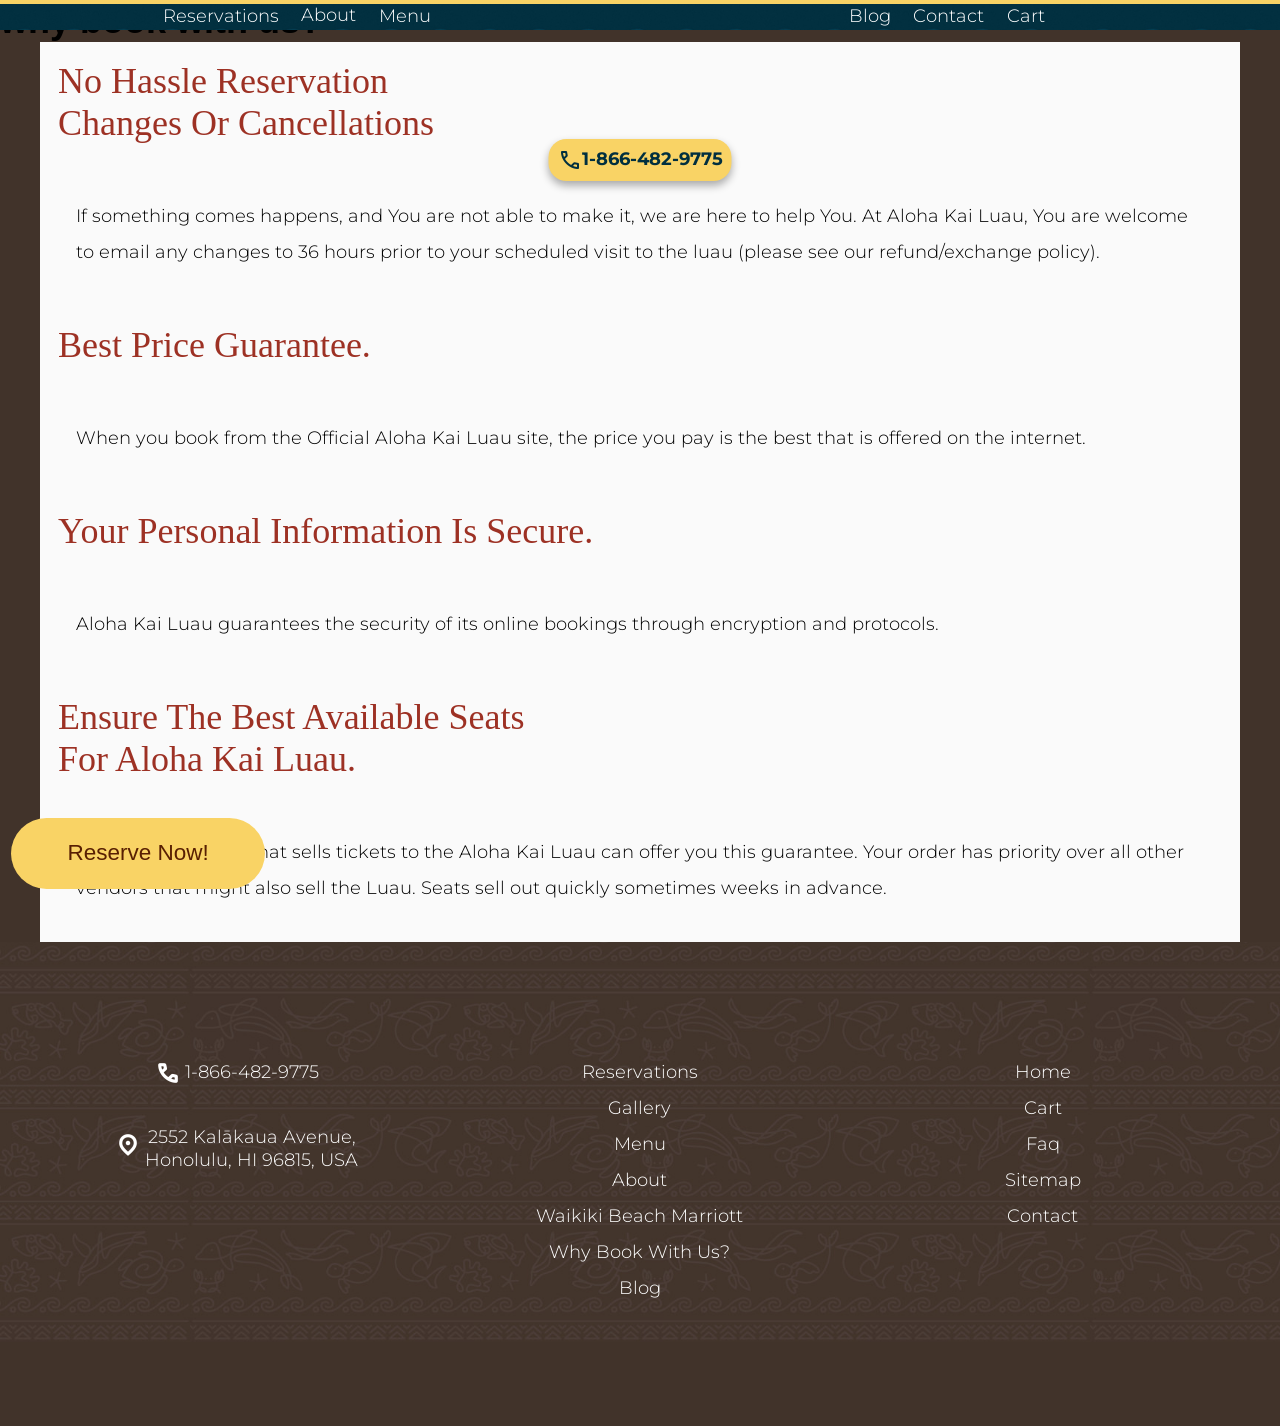
==== aboutus.html @ 118fcdbb "Switched to Paina template" ====
<!DOCTYPE html>
<html lang="en">
<head>
    <meta charset="UTF-8">
    <meta http-equiv="X-UA-Compatible" content="IE=edge">
    <meta name="viewport" content="width=device-width, initial-scale=1.0">

    <link rel="preconnect" href="https://fonts.googleapis.com">
    <link rel="preconnect" href="https://fonts.gstatic.com" crossorigin>
    <link href="https://fonts.googleapis.com/css2?family=Bodoni+Moda:opsz,wght@6..96,500&family=Montserrat:wght@400;500&display=swap" rel="stylesheet">
    <link rel="stylesheet" href="https://fonts.googleapis.com/css2?family=Material+Symbols+Outlined:opsz,wght,FILL,GRAD@20..48,100..700,0..1,-50..200" />

    <script src="https://ajax.googleapis.com/ajax/libs/jquery/3.3.1/jquery.min.js"></script>
    <link rel="stylesheet" href="https://code.jquery.com/ui/1.12.1/themes/base/jquery-ui.css">
    <script src="https://ajax.googleapis.com/ajax/libs/jqueryui/1.13.2/jquery-ui.min.js"></script>

    <link rel="stylesheet" href="css/main.css">
    <link rel="stylesheet" href="css/gallery.css">

    <title>Paina Luau</title>
</head>
<body>

    <!-- ========== masthead ========== -->

        <nav id="main-nav">
            <ul>
                <li class="nav-desktop">
                    <a href="/reservations.htm">reservations</a>
                    <span id="nested-nav">
                        <a href="/about.htm">about</a>
                        <div class="/drop-down" id="drop-down">
                            <a href="/gallery.htm">gallery</a>
                            <a href="/waikikibeachmariot.htm">waikiki beach marriott</a>
                            <a href="/bookwithus.htm">why book with us?</a>
                        </div>
                    </span>
                    <a href="/menu.htm">menu</a>
                </li>
                <li class="mobile-nav">
                    <a href="tel:+18664829775" id="phone-mobile"><span class="material-symbols-outlined">call</span></a>
                </li>
                <li id="logo">
                    <a href="/">
                        <img src="images/pa'ina-luau.png" alt="">
                    </a>
                </li>
                <li class="mobile-nav">
                    <button class="menu-btn" id="menu-btn" name="button" onclick="idToggle('menu-btn','active');idToggle('mobile-nav','active')" type="button">
                        <hr class="menu-btn-hr-1">
                        <hr class="menu-btn-hr-2">
                        <hr class="menu-btn-hr-3">
                    </button>
                </li>
                <li class="nav-desktop">
                    <a href="blog.htm">blog</a>
                    <a href="contact.htm">contact</a>
                    <a href="cart.htm">cart</a>
                </li>
            </ul>
            <a href="tel:+18664829775" id="desktop-phone"><span class="material-symbols-outlined">call</span>1-866-482-9775</a>
        </nav>
        <nav id="mobile-nav">
            <a href="/reservations.htm">reservations</a>
            <a href="/gallery.htm">gallery</a>
            <a href="/menu.htm">menu</a>
            <a href="/about.htm">about</a>
            <a href="/waikikibeachmariot.htm">waikiki beach marriott</a>
            <a href="/bookwithus.htm">why book with us?</a>
            <a href="/blog.htm">blog</a>
            <a href="/contact.htm">contact</a>
            <a href="/cart.htm">cart</a>
        </nav>
        <a href="/reservations.htm" id="reserve-now">reserve now!</a>

    <!-- ========== why book with us ========== -->

    <div id="hero" style="background: url('images/whybookwithus.jpg');">
        <header>
            <h1>why book with us?</h1>
        </header>
    </div>
    <!-- ========== why book with us ========== -->

    <div id="book-here">
        <article>
          <header>No Hassle Reservation<br/>Changes Or Cancellations</header>
          <p>If something comes happens, and You are not able to make it, we are here to help You. At Aloha Kai Luau, You are welcome to email any changes to 36 hours prior to your scheduled visit to the luau (please see our refund/exchange policy).</p>
        </article>
        <article>
          <header>Best Price Guarantee.</header>
          <p>When you book from the Official Aloha Kai Luau site, the price you pay is the best that is offered on the internet.</p>
        </article>
        <article>
          <header>Your Personal Information Is Secure.</header>
          <p>Aloha Kai Luau guarantees the security of its online bookings through encryption and protocols.</p>
        </article>
        <article>
          <header>Ensure The Best Available Seats<br/>For Aloha Kai Luau. </header>
          <p>No other company that sells tickets to the Aloha Kai Luau can offer you this guarantee. Your order has priority over all other vendors that might also sell the Luau. Seats sell out quickly sometimes weeks in advance.</p>
        </article>
      </div>

    <!-- ========== footer ========== -->

    <footer>
        <ul id="first-footer-row">
            <li><a href="/"><img src="images/pa'ina-luau.png" alt="" id="footer-logo-img"></a></li>
            <li></li>
            <li><a href="/"><img src="images/marriottlogo.png" alt=""></a></li>
        </ul>
        <ul id="second-footer-row">
            <li>
            <div id="footer-phone">
                <a href="tel:+18664829775">
                    <span class="material-symbols-outlined">call</span>
                    <p>1-866-482-9775</p>
                </a>
            </div>
            <div id="footer-map">
                <a href="https://www.google.com/maps/place/Paina+Waikiki/@21.2732084,-157.8249746,17z/data=!3m2!4b1!5s0x7c007270b51920d5:0x428339b87b9698d6!4m6!3m5!1s0x7c0073df79d0095b:0x552416b74ffe7405!8m2!3d21.2732084!4d-157.8223997!16s%2Fg%2F11kp9nswqt?entry=ttu">
                    <span class="material-symbols-outlined">location_on</span>
                    <p>2552 Kalākaua Avenue,<br>Honolulu, HI 96815, USA</p>
                </a>
            </div>
            <div id="social-icons">
                <a href=""><img src="images/twitter.svg" alt=""></a>
                <a href=""><img src="images/facebook.svg" alt=""></a>
                <a href=""><img src="images/instagram.svg" alt=""></a>
                <a href=""><img src="images/youtube.svg" alt=""></a>
            </div>
            </li>
            <li>
                <a href="/reservations.htm">reservations</a>
                <a href="/gallery.htm">gallery</a>
                <a href="/menu.htm">menu</a>
                <a href="/about.htm">about</a>
                <a href="/waikikibeachmariot.htm">waikiki beach marriott</a>
                <a href="/bookwithus.htm">why book with us?</a>
                <a href="/blog.htm">blog</a>
            </li>
            <li>
                <a href="/">home</a>
                <a href="/cart.htm">cart</a>
                <a href="/faq.htm">faq</a>
                <a href="/sitemap.htm">sitemap</a>
                <a href="/contact.htm">contact</a>
            </li>
        </ul>
    </footer>
    <br>
    <br>
    <br>
    <br>
</body>
    <!-- ================================ -->
    <script src="js/ie9Dexclude.js"></script>
    <script src="js/toggle.js"></script>
</html>
---- css/main.css ----
/*================*/
*, *:before, *:after {
	margin: 0;
	padding: 0;
	-webkit-box-sizing: border-box !important;
	-moz-box-sizing: border-box !important;
	-ms-box-sizing: border-box !important;
	box-sizing: border-box !important;
}
.material-symbols-outlined {
	vertical-align: middle;
}
a {
	text-decoration: none !important;
}
b {
   font-weight: bold;
}
ul, ul li {
}
html {
	overflow-x: hidden;
}
body {
	padding: 0;
	margin: 0;
	width: 100%;
	position: relative;
	overflow-x: hidden;
	font-size: 32px;
	background-color: #41332a;
}
@media(max-width:2280px) {
	body {
		font-size: 28px;
	}
}
@media(max-width:2160px) {
	body {
		font-size: 24px;
	}
}
@media(max-width:1800px) {
	body {
		font-size: 20px;
	}
}
@media(max-width:1608px) {
	body {
		font-size: 18px;
	}
}
@media(max-width:640px) {
	body {
		font-size: 15px;
	}
}
@media(max-width:480px) {
	body {
		font-size: 14px;
	}
}
@media(max-width:300px) {
	body {
		font-size: 12px;
	}
}
h1, h2, h3, h4, h5 {
	font-family: "kontikialohajfregular", sans-serif;
}
p, a, b {
	font-family: 'Montserrat', sans-serif;
	font-weight: 300;
	font-size: 1em;
	font-weight: 300;
}
/*======== navigation =========*/
#main-nav{
	width: 100%;
	position: absolute;
	top: 0;
	left: 0;
	z-index: 2;
	background-image: url("../images/design/turquoisepattern.jpg");
	padding: 0;
	background-size: 45em;
	background-repeat: repeat-x;
	background-position: top;
	border-top: 0.25em solid #f9d365;
}
#main-nav ul{
	width: 100%;
	max-width: 1400px;
	display: table;
	margin: 0 auto;
	text-align: center;
	padding: 0;
	list-style-type: none;
}
#main-nav ul li a,
#nested-nav{
	color: white;
	display: inline-block;
	vertical-align: middle;
	position: relative;
	text-transform: capitalize;
	border-bottom: 2px solid transparent;
}
#drop-down{
	position: absolute;
	width: 20em;
	background-color: #000000b2;
	left: 0;
	text-align: left;
	z-index: 3;
	padding: 1em;
	line-height: 2em;
	display: none;
}
#nested-nav:hover #drop-down{
	display: block;
}
#logo img {
  max-width: 13em;
}
#drop-down a {
  display: block !important;
}
#desktop-phone {
	color: #012f3f;
	display: inline-block;
	position: absolute;
	left: 50%;
	top: 7.5em;
	transform: translateX(-50%);
	background: #f9d365;
	padding: 0.5em 2em;
	border-radius: 1em;
	box-shadow: 0em 0.25em 0.5em rgba(0, 0, 0, 0.33);
	font-weight: bold;
}
#logo {
}
#main-nav a {
	padding-left: 0.5em;
	padding-right: 0.5em;
}
#main-nav ul li a:hover:not(#logo a){
	border-bottom: 2px solid;
}
.nav-desktop:first-child {
  text-align: right;
}
.nav-desktop:not(first-child) {
  text-align: left;
}
#reserve-now{
	color: #581f02;
	font-family: "kontikialohajfregular", sans-serif;
	background: #f9d365;
	font-size: 1.25em;
	padding: 1em 2.5em;
	position: fixed;
	left: 0.5em;
	bottom: 0.5em;
	z-index: 5;
	border-radius: 2em;
	text-transform: capitalize;
}
/*======== mobile navigation =========*/
#menu header {
	font-size: 1.25em;
	color: white;
	font-family: 'Montserrat', sans-serif;
}
#phone-mobile {
  font-size: 1em;
}
#phone-mobile .material-symbols-outlined {
  font-size: 3em;
}
.nav-desktop{
	display: table-cell;
	width: 33%;
}
#logo {
  display: table-cell;
  width: 30%;
}
.mobile-nav{
	display: none;
}
.menu-btn {
	height: 3em;
	transition: 0.3s;
	background: transparent;
	border: 0;
	cursor: pointer;
	font-size: 0.75em;
	position: absolute;
	width: 3.5em;
	display: inline-block;
	top: 50%;
	left: 50%;
	transform: translate(-50%,-50%);
}
.menu-btn hr {
	display: block;
	width: 100%;
	transition: 0.3s;
	position: absolute;
	border: 0.25em solid white;
	height: 0;
}
.menu-btn-hr-1 {
	top: 0;
	left: 50%;
	-moz-transform: translateX(-50%) rotate(0deg);
	-ms-transform: translateX(-50%) rotate(0deg);
	-o-transform: translateX(-50%) rotate(0deg);
	-webkit-transform: translateX(-50%) rotate(0deg);
	transform: translateX(-50%) rotate(0deg);
}
.menu-btn-hr-2 {
	top: 50%;
	left: 50%;
	-moz-transform: translate(-50%, -50%);
	-ms-transform: translate(-50%, -50%);
	-o-transform: translate(-50%, -50%);
	-webkit-transform: translate(-50%, -50%);
	transform: translate(-50%, -50%);
}
.menu-btn-hr-3 {
	bottom: 0;
	left: 50%;
	-moz-transform: translateX(-50%) rotate(0deg);
	-ms-transform: translateX(-50%) rotate(0deg);
	-o-transform: translateX(-50%) rotate(0deg);
	-webkit-transform: translateX(-50%) rotate(0deg);
	transform: translateX(-50%) rotate(0deg);
}
.menu-btn.active .menu-btn-hr-1 {
	top: 50%;
	-moz-transform: translate(-50%, -50%) rotate(-45deg);
	-ms-transform: translate(-50%, -50%) rotate(-45deg);
	-o-transform: translate(-50%, -50%) rotate(-45deg);
	-webkit-transform: translate(-50%, -50%) rotate(-45deg);
	transform: translate(-50%, -50%) rotate(-45deg);
}
.menu-btn.active .menu-btn-hr-2 {
	opacity: 0;
}
.menu-btn.active .menu-btn-hr-3 {
	top: 50%;
	-moz-transform: translate(-50%, -50%) rotate(45deg);
	-ms-transform: translate(-50%, -50%) rotate(45deg);
	-o-transform: translate(-50%, -50%) rotate(45deg);
	-webkit-transform: translate(-50%, -50%) rotate(45deg);
	transform: translate(-50%, -50%) rotate(45deg);
}
#mobile-nav {
	position: absolute;
	z-index: 998;
	width: 100%;
	background: #1e1e1ee5;
	padding: 4em;
	right: 0;
	top: 6em;
	display: none;
 }
  #mobile-nav a {
	width: 100%;
	display: block;
	color: white;
	text-align: right;
	margin: 1em;
	text-transform: capitalize;
		font-size: 1.33em
 }
@media(max-width:850px){
	#desktop-phone{
		display: none;
	}
	#main-nav{
		background-size: cover;
		position: fixed;
	}
	.nav-desktop{
		display: none;
	}
	.mobile-nav{
		display: inline-block;
		position: relative;
		width: 20%;
	}
	#logo {
		text-align: center;
		max-width: 50%;
  		display: inline-block;
		max-width: 50%;
		width: 100%;
	}
	#mobile-nav{
		transform: scaleY(0);
		transition: 0.3s;
		transform-origin: top;
	}
	#mobile-nav{
		display: block;
		position: fixed;
	}
	#mobile-nav.active{
		transform: scaleY(1);
	}
	#reserve-now{
		width: 100%;
		left: 0;
		text-align: center;
		border-radius: 0;
		bottom: 0;
	}
}
#bop-left,
#bop-right {
	position: absolute;
	width: 22em;
	z-index: 997;
}
#bop-left {
	transform: rotate(45deg);
	left: -9em;
	top: -2em;
}
#bop-right {
	right: -10em;
	transform: rotate(-45deg);
	top: -1em;
}
@media(max-width:1035px){
  #bop-left,
  #bop-right{
	  display: none;
  }	
}
/*==================*/
footer {
  padding: 2em;
  background: url("../images/design/brownpetroglyphs.jpg");
  background-size: 50em;
  background-position: center;
}
#footer-logo-img {
}
#first-footer-row {
  display: table;
  width: 100%;
  margin-bottom: 2em;
}
#first-footer-row li {
  display: table-cell;
  width: 33.3%;
	text-align: center;
  padding-top: 1em;
}
#first-footer-row img {
  width: auto;
	margin: 0 auto;
  max-height: 7em;
}
#first-footer-row li a{
	display: block;
	text-align: center;
}
#social-icons img {
  width: 2em;
}

#second-footer-row {
  display: table;
  width: 100%;
}
#second-footer-row li {
  display: table-cell;
  width: 33.3%;
  text-align: center;
}
#second-footer-row a {
  display: block;
  text-transform: capitalize;
  line-height: 2em;
  text-align: center;
  color: white;
}

#footer-phone .material-symbols-outlined {
  display: inline-block;
  font-weight: bold;
}
#footer-phone p {
  display: inline-block;
  color: white;
}
#footer-map .material-symbols-outlined {
  display: inline-block;
  font-weight: bold;
  float: ;
}
#footer-map p {
  display: inline-block;
  vertical-align: top;
  line-height: 1.25em;
}
#footer-phone {
  margin-bottom: 2em;
}
#footer-map {
  margin-bottom: 2em;
}
#social-icons a {
  display: inline-block;
}
@media(max-width:950px){
	#second-footer-row {
		text-align: center;
	}
	#second-footer-row li{
		display: inline-block;
		width: 45%;
		margin-bottom: 2em;
		vertical-align: top;
	}
}
@media(max-width:600px){
	#second-footer-row li{
		width: 100%;
	}
	#first-footer-row li{
		width: 100%;
		display: block;
		border-bottom: none;
	}
}

.hero {
	padding: 8em;
	margin-top: 6em;
	background-size: cover !important;
	background-position: top center !important;
  }
  .hero h1 {
	color: white;
	font-weight: lighter;
	text-shadow: 0em 0em 1em black;
	line-height: 1em;
	margin: 1em 0em;
	text-transform: capitalize;
  }
  .hero hr {
	border: 1px solid #ffffff59;
  }
  .hero h3 {
	font-family: "Montserrat";
	color: white;
	margin: 1em;
	text-shadow: 0em 0em 1em black;
	text-transform: capitalize;
  }
  .hero hr {
    max-width: 20em;
  }
  .simple-header {
	background-size: 25em;
	margin-top: 4em;
	width: 100%;
	text-align: center;
	position: relative;
	background-position: center left;
	font-size: 1.5em;
	text-transform: capitalize;
	color: white;
	background-image: url("../images/palm_image_red.jpg");
	padding: 2em 0em 1em 0em;
	background-repeat: no-repeat;
	background-color: #fe9494;
	margin-bottom: 0.2em;
  }
  .simple-header h1,
  .simple-header h2 {
	color: white;
	font-weight: normal;
	font-size: 2em;
  }
@media(max-width:600px){
	 .simple-header h1,
		 .simple-header h2{
	font-size: 1.25em;
}
}
  @media(max-width:1000px){
	.hero {
	  padding: 10em 5em;
	  background-attachment: local !important;
	}
  }
  @media(max-width:500px){
	.hero {
	  padding: 8em 2em;
	}
  }
  #book-here header {
	font-size: 2em;
	font-family: "kontikialohajfregular", sans-serif
	line-height: 1em;
	padding: 0.5em;
	color: #9d3124;
  }
  #book-here p {
	line-height: 2em;
	padding: 2em;
  }
  #book-here {
	max-width: 1200px;
	margin: 0 auto;
	background-color: #FAFAFA;
  }

#about-marriot p {
  line-height: 2.5em;
  color: #333;
  margin: 3em auto;
}
#about-marriot {
  padding: 2em;
  max-width: 1200px;
  margin: 0 auto;
}


#about-marriot span {
  font-size: 2em;
  float: left;
  color: #d2755c;
  font-family: "kontikialohajfregular", sans-serif;
  padding-right: 0.25em;
  line-height: 1em;
}

/*======= blog styling =======*/

.blog-preview {
	display: inline-block;
	border-radius: 1em;
	background: #fff1ef;
	width: 100%;
	margin-bottom: 1em;
	padding: 1em;
}
.blog-preview header {
	overflow: hidden;
	position: relative;
	margin-top: 0 !important;
	height: 12.5em;
	z-index: 1;
	border-top-left-radius: 0.9em;
	border-top-right-radius: 0.9em;
	background: black;
}
.blog-preview header img {
	position: absolute;
	width: 100%;
	left: 50%;
	top: 50%;
	z-index: 4;
	transform: translate(-50%, -50%);
}
#blog-container {
	text-align: center;
	background: #FDC6BE;
}
#blog-body {
	text-align: center;
	column-count: 2;
	max-width: 1200px;
	margin: 1em auto;
	padding: 1em;
	background-image: url("../images/hibiscus-background.png");
	background-color: #FDC6BE;
}
#blog-hero h2 {
	margin-bottom: 1em;
}
.blog-preview h3 {
	font-size: 1.5em;
	margin: 0;
	padding: 1em;
	width: 100%;
	text-align: center;
	color: #D9321E;
	line-height: 1em;
}
.blog-preview a {
	margin-bottom: 1em;
	display: inline-block;
	background-color: #C08092;
	color: #FAFAFA;
	border-radius: 2em;
	text-transform: capitalize;
	padding: 0.5em 2em;
}
.blog-preview p {
	color: #333;
}
.date, .time {
	display: inline-block;
	color: #305661;
	margin: 0.5em;
}
.more-blog {
	background-color: black;
	opacity: 0.7;
	width: 191px;
	border-radius: 12px;
	margin: 1em auto;
	font-family: kon-tiki-aloha-jf, sans-serif;
	font-weight: 500;
	font-size: 22pt;
	border: solid 1px #61b3c5;
	padding: 4px 12px 4px 12px;
	text-shadow: 3px 3px 4px #2e1405a3;
	text-decoration: none;
	display: inline-block;
}
@media(max-width: 1000px) {
	.blog-preview header img {
		width: auto;
		height: 100%;
	}
}
@media(max-width:800px) {
	#blog-body {
		text-align: center;
		column-count: 1;
	}
	.blog-preview header img {
		width: 100%;
		height: auto;
	}
}

#menu {
  column-count: 2;
  padding: 4em;
  max-width: 1200px;
  margin: 0 auto;
}
#menu li {
  list-style-type: none;
  margin-bottom: 1.5em;
}
#menu b {
  font-weight: bold;
  font-size: 0.9em;
  color: #9d3124;
  display: block;
  line-height: 1em;
  margin-bottom: 0.5em;
}
#menu span {
  font-family: 'Montserrat', sans-serif;
  font-size: 0.9em;
  color: #333;
}

.menu-gallery {
  display: table;
  width: 100%;
}
.menu-gallery img {
  display: table-cell;
  width: 33.3%;
}
@media(max-width:600px){
	#menu {
  column-count: 1;
	text-align: center;
		font-size: 1.2em;
}
}
/* gallery */
#photo-gallery {
	column-count: 4;
	padding: 0em 5em;
	max-width: 1400px;
	margin: 0 auto;
}
#gallery h3 {
  max-width: 1400px;
  width: 100%;
  padding: 1em 3em;
  text-transform: capitalize;
  font-size: 1.5em;
  text-align: center;
  margin: 0 auto;
}
.gallery-image {
	width: 100%;
	cursor: pointer;
	margin-bottom: 0.5em;
}

@media(max-width:1080px) {
	#photo-gallery {
		column-count: 3;
	}
}

@media(max-width:840px) {
	#photo-gallery {
		column-count: 2;
	}
}

@media(max-width: 620px) {
	#photo-gallery {
		column-count: 1;
	}
}

#photo-gallery.active{
	position: fixed;
	z-index: 998;
	background-color: rgba(0,0,0,0.9);
	width: 100%;
	height: 100%;
	top: 0;
	left: 0;
	margin-top: 0;
	max-width: 100%;
	column-count: 1;
	padding: 0;
}

#photo-gallery.active .gallery-image{
	position: absolute;
	left: 50%;
	top: 50%;
	z-index: 999;
	display: none;
	transform: translate(-50%,-50%);
	max-height: 35em;
	width: auto;
}

#photo-gallery.active .gallery-image.active{
	display: block;
}

#photo-controls{
	display: none;
}

#photo-gallery.active #photo-controls{
	display: block;
	position: absolute;
	bottom: 2em;
	width: 100%;
	text-align: center;
}
#image-gallery-next {
  color: white;
  background: none;
  border: 0;
}
#image-gallery-prev {
  color: white;
  background: none;
  border: 0;
}
#image-gallery-next {
  color: white;
  background: none;
  border: 0;
  display: inline-block;
  vertical-align: middle;
  cursor: pointer;
}
#image-gallery-prev {
  color: white;
  background: none;
  border: 0;
  cursor: pointer;
}
.gallery-index-button {
  width: 1em;
  height: 1em;
  border-radius: 50%;
  border: 0;
  margin: 0.25em;
  display: inline-block;
  vertical-align: middle;
  font-size: 1em;
	opacity: 0.25;
  cursor: pointer;
  display: none;
}
.gallery-index-button.active,
.gallery-index-button:hover{
	opacity: 1;
}
#photo-controls .material-symbols-outlined {
  font-size: 3em;
}
#photo-close-btn{
	position: absolute;
	z-index: 999;
	right: 1em;
	top: 1em;
	background-color: transparent;
	border: none;
	cursor: pointer;
	display: none;
}
#photo-close-btn .material-symbols-outlined{
	color: white;
	font-size: 4em;
}
#photo-gallery.active #photo-close-btn{
	display: block;
}
/*===== blog ======*/
.img-header {
  position: relative;
  min-height: 21em;
  margin-top: 0em;
  background-color: black;
}
.img-header-banner {
  position: absolute;
  left: 0;
  top: 0;
  width: 100%;
  height: 100%;
  z-index: 1;
}
.img-header .title.text-left {
  color: white;
  position: absolute;
  z-index: 2;
  bottom: 1em;
  font-size: 2.5em;
  width: 100%;
  padding: 1em;
}
.HomeBody h1 {
  font-size: 1.5em;
  text-align: center;
  padding: 1em;
  color: #9d3124;
}
/*=====================*/
.accordion{
  width: 100%;
  background-color: white;
  max-width: 1200px;
  margin: 1em auto;
}
.accordion .tab{
	width: 100%;
	list-style-type: none;
}
.accordion .tab header {
	padding: 1.25em;
	text-align: center;
	text-transform: capitalize;
	font-weight: 100;
	border-bottom: 2px solid #FDC6BE;
	color: white;
	cursor: pointer;
  transition: 0.3s;
	font-family: "kontikialohajfregular", sans-serif;
	background: #FE9494;
}
.accordion .tab.active header{
  color:white;
  background: #d3765b;
}
.accordion .tab .accordion-content {
	width: 100%;
	padding: 2em 0.5em;
	text-align: center;
	transform-origin: top;
	border: 2px solid #fe949469;
	background: white;
}
.accordion .tab .accordion-content p {
	font-size: 1em;
	font-weight: 300;
	line-height: 2.5em;
	margin: 0 auto;
	width: 90%;
}
.accordion .tab .accordion-content{
	display: none;
}
@-webkit-keyframes fadeIn {
	0%{ transform: scaleY(0) }
	100%{ transform: scaleY(1)}
}
@-moz-keyframes fadeIn {
	0%{ transform: scaleY(0) }
	100%{ transform: scaleY(1)}
}
.accordion .tab.active .accordion-content{
	display: block;
  height: auto;
	-webkit-animation: fadeIn 0.3s ease-out;
	-moz-animation: fadeIn 0.3s ease-out;
}
#terms {
	padding: 2em;
	width: 100%;
	max-width: 1200px;
	margin: 0 auto;
	text-align: justify;
	line-height: 2em;
  }
  #terms p {
	margin-bottom: 2em;
  }
  .HomeContentTopBG {
	padding: 2em;
	width: 100%;
	max-width: 900px;
	margin: 0 auto;
	margin-top: 8em;
}

#contact-form {
  margin: 0 auto;
  text-align: center;
  padding: 3em;
  background: white;
  border-radius: 1em;
  column-count: 2;
  max-width: 800px;
}
.form-control {
  padding: 1em;
  width: 100%;
  max-width: 25em;
  margin: 1em auto;
  border-radius: 0.75em;
  border: 0.15em solid #d27d7a;
  text-transform: capitalize;
}
.md-form label {
  display: block;
  color: #333;
  font-size: 1em;
  font-family: "Montserrat";
}
.container {
  text-align: center;
  padding: 2em 0em;
  background-image: url("../images/hibiscus-background.png");
  background-color: #FDC6BE;
}
#contact-form input[type=submit] {
  background-color: #9D3124;
  color: #FAFAFA;
  font-size: 1em;
  border-radius: 2em;
  text-transform: capitalize;
  border: 0;
  padding: 0.25em 2em;
  float: right;
}
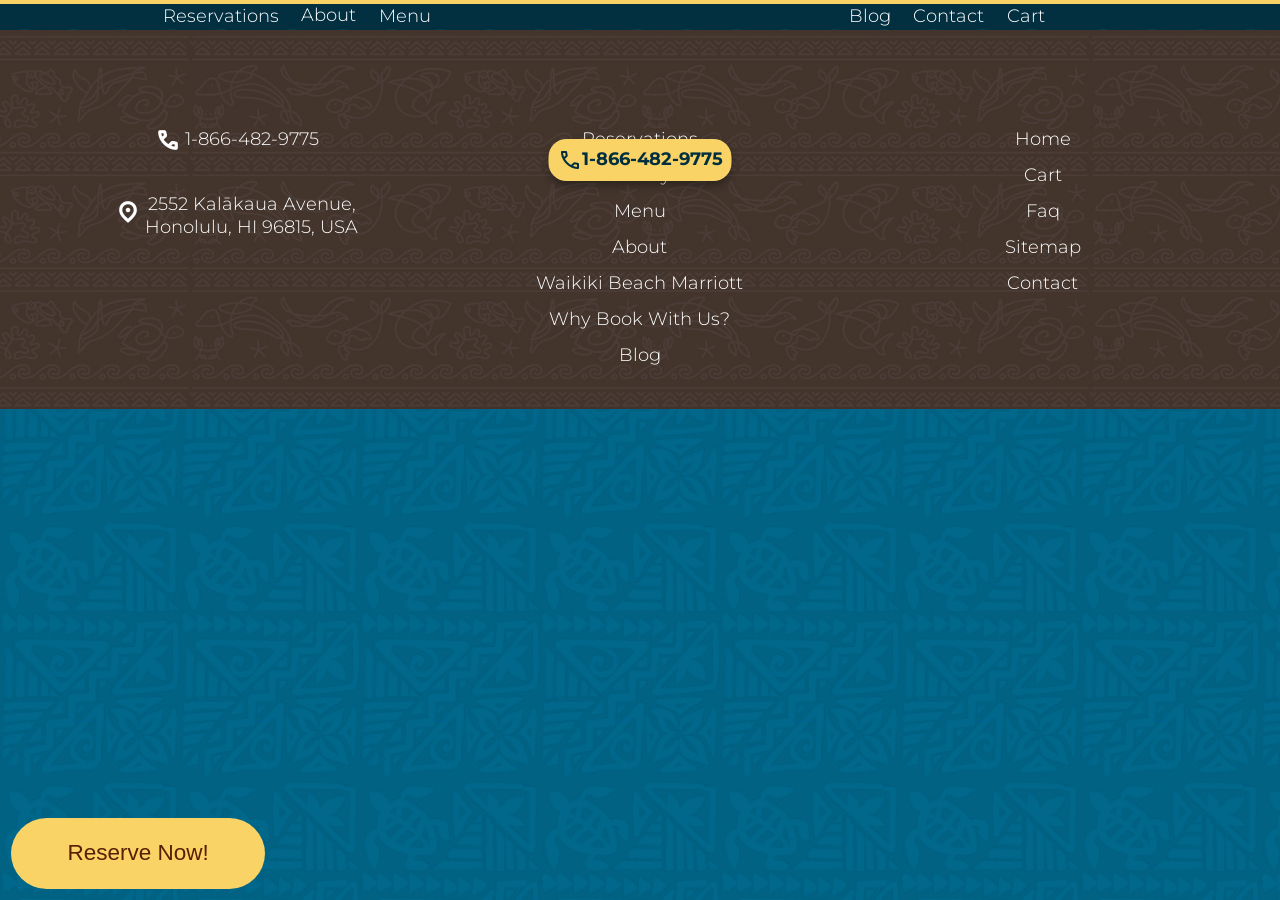
==== commit 21c66857: "updates" ====
--- a/aboutus.html
+++ b/aboutus.html
@@ -73,34 +73,7 @@
         </nav>
         <a href="/reservations.htm" id="reserve-now">reserve now!</a>
 
-    <!-- ========== why book with us ========== -->
-
-    <div id="hero" style="background: url('images/whybookwithus.jpg');">
-        <header>
-            <h1>why book with us?</h1>
-        </header>
-    </div>
-    <!-- ========== why book with us ========== -->
-
-    <div id="book-here">
-        <article>
-          <header>No Hassle Reservation<br/>Changes Or Cancellations</header>
-          <p>If something comes happens, and You are not able to make it, we are here to help You. At Aloha Kai Luau, You are welcome to email any changes to 36 hours prior to your scheduled visit to the luau (please see our refund/exchange policy).</p>
-        </article>
-        <article>
-          <header>Best Price Guarantee.</header>
-          <p>When you book from the Official Aloha Kai Luau site, the price you pay is the best that is offered on the internet.</p>
-        </article>
-        <article>
-          <header>Your Personal Information Is Secure.</header>
-          <p>Aloha Kai Luau guarantees the security of its online bookings through encryption and protocols.</p>
-        </article>
-        <article>
-          <header>Ensure The Best Available Seats<br/>For Aloha Kai Luau. </header>
-          <p>No other company that sells tickets to the Aloha Kai Luau can offer you this guarantee. Your order has priority over all other vendors that might also sell the Luau. Seats sell out quickly sometimes weeks in advance.</p>
-        </article>
-      </div>
-
+   
     <!-- ========== footer ========== -->
 
     <footer>
--- a/css/main.css
+++ b/css/main.css
@@ -1,4 +1,6 @@
 /*================*/
+/* update 7*/ 
+
 *, *:before, *:after {
 	margin: 0;
 	padding: 0;
@@ -28,7 +30,8 @@
 	position: relative;
 	overflow-x: hidden;
 	font-size: 32px;
-	background-color: #41332a;
+	background: url("../images/design/alohakailuaubackground.jpg");
+	background-size: 10em;
 }
 @media(max-width:2280px) {
 	body {
@@ -60,9 +63,9 @@
 		font-size: 14px;
 	}
 }
-@media(max-width:300px) {
+@media(max-width:350px) {
 	body {
-		font-size: 12px;
+		font-size: 10px !important;
 	}
 }
 h1, h2, h3, h4, h5 {
@@ -122,6 +125,11 @@
 }
 #logo img {
   max-width: 13em;
+}
+@media(max-width:400px){
+	#logo img{
+		font-size: 0.7em;
+	}
 }
 #drop-down a {
   display: block !important;
@@ -318,6 +326,7 @@
 		text-align: center;
 		border-radius: 0;
 		bottom: 0;
+		font-size: 1.5em;
 	}
 }
 #bop-left,
@@ -336,7 +345,7 @@
 	transform: rotate(-45deg);
 	top: -1em;
 }
-@media(max-width:1035px){
+@media(max-width:1205px){
   #bop-left,
   #bop-right{
 	  display: none;
@@ -348,6 +357,7 @@
   background: url("../images/design/brownpetroglyphs.jpg");
   background-size: 50em;
   background-position: center;
+  border-top: 0.5em solid white;
 }
 #footer-logo-img {
 }
@@ -403,7 +413,6 @@
 #footer-map .material-symbols-outlined {
   display: inline-block;
   font-weight: bold;
-  float: ;
 }
 #footer-map p {
   display: inline-block;
@@ -442,18 +451,39 @@
 }
 
 .hero {
-	padding: 8em;
-	margin-top: 6em;
 	background-size: cover !important;
-	background-position: top center !important;
-  }
+	margin: 6em auto 0em auto;
+	position: relative;
+	height: 25em;
+  }
+
+.hero .overlay {
+  position: absolute;
+  left: 0;
+  top: 0;
+  width: 100%;
+  height: 100%;
+  background: #0000005c;
+  z-index: 0;
+}
+.hero header {
+  position: absolute;
+  left: 50%;
+  top: 50%;
+  z-index: 3;
+  transform: translate(-50%,-50%);
+  width: 95%;
+  max-width: 40em;
+}
+
   .hero h1 {
 	color: white;
 	font-weight: lighter;
 	text-shadow: 0em 0em 1em black;
 	line-height: 1em;
-	margin: 1em 0em;
+	margin: 0.75em 0em;
 	text-transform: capitalize;
+	font-size: 3em;
   }
   .hero hr {
 	border: 1px solid #ffffff59;
@@ -470,7 +500,7 @@
   }
   .simple-header {
 	background-size: 25em;
-	margin-top: 4em;
+	margin-top: 6em;
 	width: 100%;
 	text-align: center;
 	position: relative;
@@ -478,10 +508,8 @@
 	font-size: 1.5em;
 	text-transform: capitalize;
 	color: white;
-	background-image: url("../images/palm_image_red.jpg");
-	padding: 2em 0em 1em 0em;
+	padding: 2em 0em 0em 0em;
 	background-repeat: no-repeat;
-	background-color: #fe9494;
 	margin-bottom: 0.2em;
   }
   .simple-header h1,
@@ -493,7 +521,7 @@
 @media(max-width:600px){
 	 .simple-header h1,
 		 .simple-header h2{
-	font-size: 1.25em;
+	font-size: 2em;
 }
 }
   @media(max-width:1000px){
@@ -509,7 +537,7 @@
   }
   #book-here header {
 	font-size: 2em;
-	font-family: "kontikialohajfregular", sans-serif
+	font-family: "kontikialohajfregular", sans-serif;
 	line-height: 1em;
 	padding: 0.5em;
 	color: #9d3124;
@@ -519,9 +547,10 @@
 	padding: 2em;
   }
   #book-here {
-	max-width: 1200px;
 	margin: 0 auto;
 	background-color: #FAFAFA;
+	padding: 3em 2em;
+	max-width: 50em;
   }
 
 #about-marriot p {
@@ -534,8 +563,6 @@
   max-width: 1200px;
   margin: 0 auto;
 }
-
-
 #about-marriot span {
   font-size: 2em;
   float: left;
@@ -544,6 +571,35 @@
   padding-right: 0.25em;
   line-height: 1em;
 }
+
+
+.packages-container,
+.dinner-container {
+	width: 100%;
+	background-image: url("../images/design/bluepetroglyph.png");
+	background-position: top;
+	box-shadow: 0em 0.25em 0.5em rgba(0, 0, 0, 0.33);
+	position: relative;
+	text-align: center;
+	padding-top: 1em;
+	padding-bottom: 1em;
+	background-size: 48em;
+}
+
+.dinner-container table {
+	margin: 0 auto;
+	background: white;
+	box-shadow: 0em 0.25em 0.5em rgba(0, 0, 0, 0.33);
+	border: 0.5em solid white;
+}
+
+.dinner-container th,
+.dinner-container tr {
+	text-align: left;
+	padding: 1em;
+	border-bottom: 2px solid aliceblue;
+}
+
 
 /*======= blog styling =======*/
 
@@ -687,9 +743,12 @@
 }
 }
 /* gallery */
+#gallery {
+	background: white;
+}
 #photo-gallery {
 	column-count: 4;
-	padding: 0em 5em;
+	padding: 3em 5em;
 	max-width: 1400px;
 	margin: 0 auto;
 }
@@ -728,7 +787,7 @@
 
 #photo-gallery.active{
 	position: fixed;
-	z-index: 998;
+	z-index: 995;
 	background-color: rgba(0,0,0,0.9);
 	width: 100%;
 	height: 100%;
@@ -744,13 +803,18 @@
 	position: absolute;
 	left: 50%;
 	top: 50%;
-	z-index: 999;
+	z-index: 997;
 	display: none;
 	transform: translate(-50%,-50%);
+	width: auto;
 	max-height: 35em;
-	width: auto;
-}
-
+}
+@media(max-width: 550px){
+	#photo-gallery.active .gallery-image{
+		width: 95%;
+		
+	}
+}
 #photo-gallery.active .gallery-image.active{
 	display: block;
 }
@@ -762,9 +826,13 @@
 #photo-gallery.active #photo-controls{
 	display: block;
 	position: absolute;
-	bottom: 2em;
-	width: 100%;
-	text-align: center;
+	width: 95%;
+	text-align: center;
+	top: 50%;
+	left: 50%;
+	transform: translate(-50%,-50%);
+	z-index: 999;
+	max-width: 1400px;
 }
 #image-gallery-next {
   color: white;
@@ -783,12 +851,19 @@
   display: inline-block;
   vertical-align: middle;
   cursor: pointer;
+  float: right;
+	  background: #000000ba;
+  border-radius: 4em;
+  padding: 0em 0.05em;
 }
 #image-gallery-prev {
   color: white;
-  background: none;
   border: 0;
   cursor: pointer;
+  float: left;
+  background: #000000ba;
+  border-radius: 4em;
+  padding: 0em 0.1em;
 }
 .gallery-index-button {
   width: 1em;
@@ -934,15 +1009,21 @@
 	margin: 0 auto;
 	margin-top: 8em;
 }
-
 #contact-form {
-  margin: 0 auto;
   text-align: center;
   padding: 3em;
   background: white;
   border-radius: 1em;
   column-count: 2;
   max-width: 800px;
+  height: 21em;
+	margin: 1em auto;
+}
+@media(max-width:750px){
+	#contact-form{
+		column-count: 1;
+		height: auto;
+	}
 }
 .form-control {
   padding: 1em;
@@ -950,24 +1031,26 @@
   max-width: 25em;
   margin: 1em auto;
   border-radius: 0.75em;
-  border: 0.15em solid #d27d7a;
+  border: 0.15em solid #006285;
   text-transform: capitalize;
+}
+.row {
+	break-inside: avoid;
 }
 .md-form label {
   display: block;
-  color: #333;
+  color: #00678a;
   font-size: 1em;
-  font-family: "Montserrat";
+  font-family: "kontikialohajfregular", sans-serif;
+  font-weight: lighter;
 }
 .container {
   text-align: center;
-  padding: 2em 0em;
-  background-image: url("../images/hibiscus-background.png");
-  background-color: #FDC6BE;
+  padding: 1em 0em;
 }
 #contact-form input[type=submit] {
-  background-color: #9D3124;
-  color: #FAFAFA;
+  background-color: #BEC166;
+  color: #012F3F;
   font-size: 1em;
   border-radius: 2em;
   text-transform: capitalize;
@@ -975,3 +1058,106 @@
   padding: 0.25em 2em;
   float: right;
 }
+.cart-empty {
+  padding-top: 15em;
+  text-align: center;
+  padding-bottom: 10em;
+  position: relative;
+  background-image: url("../images/island-breeze-courtyard-mariot-kona.jpg");
+  background-size: cover;
+  background-position: center;
+}
+.cart-empty h1 {
+  color: white;
+  font-size: 2.5em;
+  text-shadow: 0em 0em 1em white;
+}
+.cart-empty p {
+  color: white;
+  font-weight: bold;
+  font-size: 1.25em;
+  max-width: 24em;
+  margin: 2em auto;
+  line-height: 1.5em;
+  text-shadow: 0em 0em 1em black;
+	width: 80%;
+}
+@media(max-width:750px){
+	#contact-form {
+	   margin: 1em;
+  }
+}
+.cart-empty a {
+  background: gold;
+  font-size: 1.5em;
+  padding: 0.5em 1em;
+  border-radius: 2em;
+  color: #252128;
+}
+.page-container {
+  max-width: 1400px;
+  margin: 0 auto;
+  background: white;
+}
+.content-column {
+	width: 100%;
+	padding: 2em 5em;
+	position: relative;
+	background-size: 12em;
+	background-position: top;
+	background-image: url("../images/design/59243970_671404636627996_1962563358624317440_n.jpg");
+}
+.accordion{
+	width: 100%;
+  background-color: white;
+}
+.accordion .tab{
+	width: 100%;
+}
+.accordion .tab header {
+	padding: 2.25em;
+	text-align: center;
+	text-transform: capitalize;
+	font-family: ;
+	font-weight: 100;
+	background: #0c7ccd;
+	border-bottom: 2px solid aliceblue;
+	color: white;
+	cursor: pointer;
+  transition: 0.3s;
+}
+.accordion .tab.active header{
+  color:#0c7ccd;
+  background: gold;
+}
+.accordion .tab .content {
+	width: 100%;
+	padding: 3em;
+	text-align: center;
+	transform-origin: top;
+}
+.accordion .tab .content p {
+	font-size: 1em;
+	font-weight: 300;
+	line-height: 2.5em;
+	max-width: 40em;
+	margin: 0 auto;
+	width: 90%;
+}
+.accordion .tab .content{
+	display: none;
+}
+@@-webkit-keyframes fadeIn {
+	0%{ transform: scaleY(0) }
+	100%{ transform: scaleY(1)}
+}
+@@-moz-keyframes fadeIn {
+	0%{ transform: scaleY(0) }
+	100%{ transform: scaleY(1)}
+}
+.accordion .tab.active .content{
+	display: block;
+  height: auto;
+	-webkit-animation: fadeIn 0.3s ease-out;
+	-moz-animation: fadeIn 0.3s ease-out;
+}
